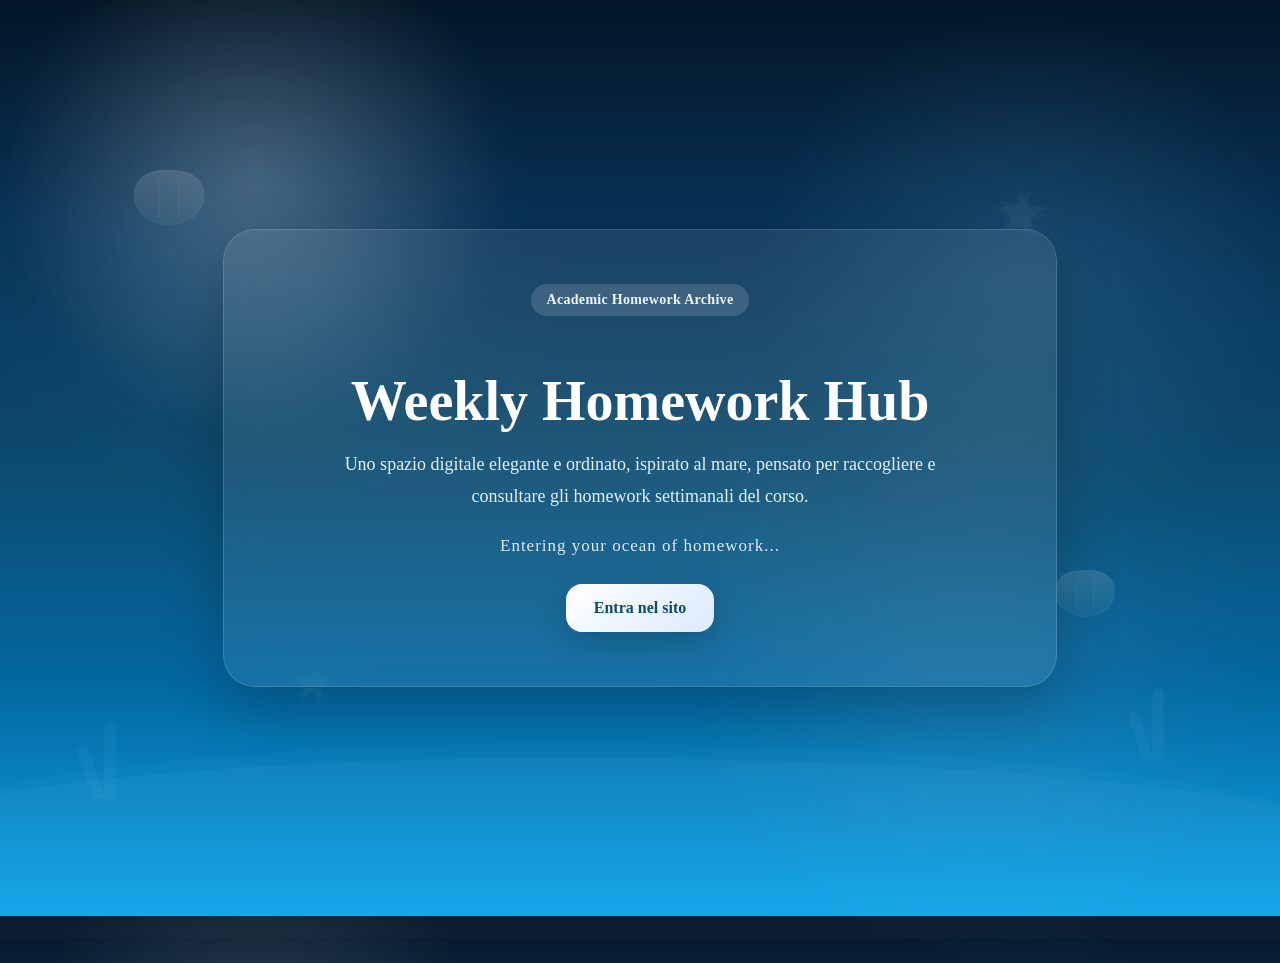
==== home.html @ bbe01722 "Add files via upload" ====
<!DOCTYPE html>
<html lang="it">
<head>
  <meta charset="UTF-8" />
  <meta name="viewport" content="width=device-width, initial-scale=1.0" />
  <title>Welcome | Weekly Homework Hub</title>
  <link rel="stylesheet" href="style.css" />
</head>
<body class="landing-page">

  <div class="ocean-elements">
    <div class="bubble bubble-1"></div>
    <div class="bubble bubble-2"></div>
    <div class="bubble bubble-3"></div>
    <div class="bubble bubble-4"></div>
    <div class="bubble bubble-5"></div>
    <div class="bubble bubble-6"></div>
    <div class="bubble bubble-7"></div>
    <div class="bubble bubble-8"></div>
    <div class="bubble bubble-9"></div>
    <div class="bubble bubble-10"></div>

    <div class="sea-shape shell shell-1"></div>
    <div class="sea-shape shell shell-2"></div>
    <div class="sea-shape starfish starfish-1"></div>
    <div class="sea-shape starfish starfish-2"></div>
    <div class="sea-shape coral coral-1"></div>
    <div class="sea-shape coral coral-2"></div>
  </div>

  <div class="wave wave-1"></div>
  <div class="wave wave-2"></div>

  <div class="landing-glow landing-glow-1"></div>
  <div class="landing-glow landing-glow-2"></div>

  <div class="landing-container">
    <div class="landing-badge">Academic Homework Archive</div>
    <h1>Weekly Homework Hub</h1>
    <p>
      Uno spazio digitale elegante e ordinato, ispirato al mare,
      pensato per raccogliere e consultare gli homework settimanali del corso.
    </p>

    <div class="loading-text">Entering your ocean of homework...</div>

    <a href="home.html" class="enter-btn">Entra nel sito</a>
  </div>

  <!--
  Se vuoi entrare automaticamente dopo 3 secondi, togli i commenti:

  <script>
    setTimeout(() => {
      window.location.href = "home.html";
    }, 3000);
  </script>
  -->

</body>
</html>
---- style.css ----
{
  margin: 0;
  padding: 0;
  box-sizing: border-box;
  font-family: Arial, sans-serif;
}

html {
  scroll-behavior: smooth;
}

body {
  min-height: 100vh;
  background:
    radial-gradient(circle at top left, rgba(191, 219, 254, 0.85), transparent 30%),
    radial-gradient(circle at bottom right, rgba(125, 211, 252, 0.5), transparent 25%),
    linear-gradient(135deg, #eff6ff, #dbeafe, #bfdbfe);
  color: #0f2942;
}

/* LANDING PAGE */
.landing-page {
  overflow: hidden;
  position: relative;
  display: flex;
  align-items: center;
  justify-content: center;
  background:
    radial-gradient(circle at 20% 20%, rgba(255,255,255,0.18), transparent 20%),
    radial-gradient(circle at 80% 30%, rgba(125,211,252,0.15), transparent 22%),
    linear-gradient(180deg, #031525, #083358, #0c4a6e, #0369a1, #0ea5e9);
}

/* Luci */
.landing-glow {
  position: absolute;
  border-radius: 999px;
  filter: blur(90px);
  z-index: 0;
  opacity: 0.45;
}

.landing-glow-1 {
  width: 280px;
  height: 280px;
  background: rgba(186, 230, 253, 0.35);
  top: 8%;
  left: 8%;
}

.landing-glow-2 {
  width: 340px;
  height: 340px;
  background: rgba(255, 255, 255, 0.14);
  bottom: 8%;
  right: 10%;
}

/* Onde */
.wave {
  position: absolute;
  left: -10%;
  width: 120%;
  border-radius: 45% 55% 0 0;
  opacity: 0.18;
  z-index: 0;
}

.wave-1 {
  bottom: -30px;
  height: 180px;
  background: linear-gradient(180deg, rgba(255,255,255,0.18), rgba(186,230,253,0.12));
  animation: waveMove 8s ease-in-out infinite;
}

.wave-2 {
  bottom: -55px;
  height: 220px;
  background: linear-gradient(180deg, rgba(125,211,252,0.14), rgba(255,255,255,0.08));
  animation: waveMove 11s ease-in-out infinite reverse;
}

/* Box centrale */
.landing-container {
  position: relative;
  z-index: 2;
  width: min(90%, 760px);
  text-align: center;
  padding: 54px 36px;
  border-radius: 32px;
  background: rgba(255, 255, 255, 0.08);
  backdrop-filter: blur(16px);
  border: 1px solid rgba(255, 255, 255, 0.14);
  box-shadow: 0 24px 60px rgba(0, 0, 0, 0.22);
  animation: fadeUp 1s ease;
}

.landing-badge {
  display: inline-block;
  padding: 8px 16px;
  border-radius: 999px;
  background: rgba(255,255,255,0.14);
  color: #eff6ff;
  font-size: 14px;
  font-weight: bold;
  margin-bottom: 18px;
  letter-spacing: 0.3px;
}

.landing-container h1 {
  font-size: 56px;
  color: white;
  margin-bottom: 18px;
  line-height: 1.08;
}

.landing-container p {
  font-size: 18px;
  line-height: 1.75;
  color: #e0f2fe;
  max-width: 620px;
  margin: 0 auto 24px auto;
}

.loading-text {
  font-size: 17px;
  color: #dbeafe;
  margin-bottom: 28px;
  letter-spacing: 1px;
  animation: pulseText 1.8s infinite;
}

.enter-btn {
  display: inline-block;
  text-decoration: none;
  background: linear-gradient(135deg, #ffffff, #dbeafe);
  color: #0c4a6e;
  padding: 15px 28px;
  border-radius: 16px;
  font-weight: bold;
  font-size: 16px;
  transition: 0.25s ease;
  box-shadow: 0 10px 30px rgba(0,0,0,0.18);
}

.enter-btn:hover {
  transform: translateY(-3px) scale(1.02);
  box-shadow: 0 16px 34px rgba(0,0,0,0.24);
}

/* Elementi marini */
.ocean-elements {
  position: absolute;
  inset: 0;
  overflow: hidden;
  z-index: 1;
  pointer-events: none;
}

/* Bolle */
.bubble {
  position: absolute;
  bottom: -80px;
  border-radius: 50%;
  background: radial-gradient(circle at 30% 30%, rgba(255,255,255,0.9), rgba(186,230,253,0.22));
  border: 1px solid rgba(255,255,255,0.28);
  opacity: 0.6;
  animation: bubbleRise linear infinite;
}

.bubble-1 { left: 8%; width: 18px; height: 18px; animation-duration: 7s; animation-delay: 0s; }
.bubble-2 { left: 16%; width: 26px; height: 26px; animation-duration: 10s; animation-delay: 2s; }
.bubble-3 { left: 27%; width: 14px; height: 14px; animation-duration: 8s; animation-delay: 1s; }
.bubble-4 { left: 39%; width: 22px; height: 22px; animation-duration: 11s; animation-delay: 3s; }
.bubble-5 { left: 52%; width: 16px; height: 16px; animation-duration: 9s; animation-delay: 1.5s; }
.bubble-6 { left: 64%; width: 28px; height: 28px; animation-duration: 12s; animation-delay: 4s; }
.bubble-7 { left: 73%; width: 15px; height: 15px; animation-duration: 8.5s; animation-delay: 2.2s; }
.bubble-8 { left: 84%; width: 24px; height: 24px; animation-duration: 10.5s; animation-delay: 5s; }
.bubble-9 { left: 91%; width: 13px; height: 13px; animation-duration: 7.5s; animation-delay: 2.8s; }
.bubble-10 { left: 96%; width: 20px; height: 20px; animation-duration: 9.5s; animation-delay: 4.5s; }

/* Forme marine */
.sea-shape {
  position: absolute;
  opacity: 0.24;
  animation: floatSoft 8s ease-in-out infinite;
}

/* Conchiglia */
.shell {
  width: 70px;
  height: 55px;
  background: linear-gradient(180deg, rgba(255,255,255,0.55), rgba(186,230,253,0.18));
  border-radius: 50% 50% 60% 60%;
  box-shadow: inset 0 0 0 2px rgba(255,255,255,0.12);
}

.shell::before,
.shell::after {
  content: "";
  position: absolute;
  top: 8px;
  bottom: 8px;
  width: 2px;
  background: rgba(255,255,255,0.18);
  border-radius: 2px;
}

.shell::before {
  left: 24px;
}

.shell::after {
  right: 24px;
}

.shell-1 {
  left: 10%;
  top: 18%;
}

.shell-2 {
  right: 12%;
  top: 62%;
  transform: scale(0.85);
}

/* Stella marina */
.starfish {
  width: 54px;
  height: 54px;
}

.starfish::before,
.starfish::after {
  content: "";
  position: absolute;
  inset: 0;
  background: rgba(255,255,255,0.16);
  clip-path: polygon(50% 0%, 61% 35%, 98% 35%, 68% 57%, 79% 92%, 50% 70%, 21% 92%, 32% 57%, 2% 35%, 39% 35%);
  border-radius: 12px;
}

.starfish::after {
  transform: rotate(18deg);
  opacity: 0.65;
}

.starfish-1 {
  left: 78%;
  top: 20%;
}

.starfish-2 {
  left: 22%;
  top: 72%;
  transform: scale(0.8);
}

/* Corallo */
.coral {
  width: 52px;
  height: 80px;
}

.coral::before,
.coral::after {
  content: "";
  position: absolute;
  bottom: 0;
  width: 12px;
  background: rgba(255,255,255,0.14);
  border-radius: 20px 20px 0 0;
}

.coral::before {
  height: 80px;
  left: 20px;
}

.coral::after {
  height: 55px;
  left: 0;
  transform: rotate(-18deg);
}

.coral span {
  display: none;
}

.coral-1 {
  left: 6%;
  bottom: 12%;
}

.coral-2 {
  right: 7%;
  bottom: 16%;
  transform: scale(0.9);
}

/* Overlay */
.overlay {
  position: fixed;
  inset: 0;
  background: rgba(0, 20, 40, 0.28);
  opacity: 0;
  visibility: hidden;
  transition: 0.3s ease;
  z-index: 998;
}

.overlay.active {
  opacity: 1;
  visibility: visible;
}

/* Sidebar */
.sidebar {
  position: fixed;
  top: 0;
  left: -290px;
  width: 290px;
  height: 100%;
  background: linear-gradient(180deg, #0f3b5f, #0c4a6e, #0369a1);
  color: white;
  padding: 24px 20px;
  z-index: 999;
  transition: left 0.35s ease;
  box-shadow: 8px 0 30px rgba(0, 0, 0, 0.18);
}

.sidebar.active {
  left: 0;
}

.sidebar-top {
  display: flex;
  align-items: center;
  justify-content: space-between;
  margin-bottom: 18px;
}

.sidebar-top h2 {
  font-size: 24px;
  font-weight: bold;
}

.close-btn {
  background: rgba(255, 255, 255, 0.15);
  border: none;
  color: white;
  font-size: 18px;
  width: 36px;
  height: 36px;
  border-radius: 10px;
  cursor: pointer;
  transition: 0.2s ease;
}

.close-btn:hover {
  background: rgba(255, 255, 255, 0.25);
}

.sidebar-text {
  font-size: 14px;
  opacity: 0.9;
  margin-bottom: 24px;
}

.sidebar-nav {
  display: flex;
  flex-direction: column;
  gap: 12px;
}

.sidebar-nav a {
  text-decoration: none;
  color: white;
  padding: 14px 16px;
  border-radius: 14px;
  background: rgba(255, 255, 255, 0.1);
  transition: 0.25s ease;
  font-size: 17px;
}

.sidebar-nav a:hover {
  transform: translateX(6px);
  background: rgba(255, 255, 255, 0.2);
}

/* Main */
.main-content {
  padding: 28px;
  max-width: 1200px;
  margin: 0 auto;
}

.topbar {
  display: flex;
  align-items: center;
  gap: 16px;
  margin-bottom: 28px;
}

.menu-btn {
  border: none;
  background: linear-gradient(135deg, #0c4a6e, #38bdf8);
  color: white;
  font-size: 22px;
  width: 54px;
  height: 54px;
  border-radius: 16px;
  cursor: pointer;
  box-shadow: 0 10px 25px rgba(12, 74, 110, 0.25);
  transition: transform 0.2s ease, box-shadow 0.2s ease;
}

.menu-btn:hover {
  transform: translateY(-2px);
  box-shadow: 0 14px 30px rgba(12, 74, 110, 0.35);
}

.brand {
  font-size: 20px;
  font-weight: 700;
  color: #0c4a6e;
}

/* Hero */
.hero {
  background: rgba(255, 255, 255, 0.68);
  backdrop-filter: blur(10px);
  border: 1px solid rgba(255, 255, 255, 0.48);
  border-radius: 28px;
  padding: 46px;
  box-shadow: 0 20px 50px rgba(12, 74, 110, 0.12);
  margin-bottom: 28px;
  animation: fadeUp 0.8s ease;
}

.hero-badge {
  display: inline-block;
  background: #dbeafe;
  color: #0c4a6e;
  padding: 8px 14px;
  border-radius: 999px;
  font-size: 14px;
  font-weight: bold;
  margin-bottom: 18px;
}

.hero h1 {
  font-size: 44px;
  line-height: 1.15;
  margin-bottom: 18px;
  color: #0f3b5f;
  max-width: 820px;
}

.hero p {
  font-size: 18px;
  line-height: 1.7;
  max-width: 800px;
  color: #284966;
  margin-bottom: 24px;
}

.hero-btn {
  display: inline-block;
  text-decoration: none;
  color: white;
  background: linear-gradient(135deg, #0369a1, #38bdf8);
  padding: 14px 22px;
  border-radius: 14px;
  font-weight: bold;
  transition: 0.25s ease;
}

.hero-btn:hover {
  transform: translateY(-2px);
  box-shadow: 0 10px 20px rgba(3, 105, 161, 0.25);
}

/* Intro */
.intro-section {
  display: grid;
  grid-template-columns: repeat(2, 1fr);
  gap: 22px;
  margin-bottom: 36px;
}

.intro-card {
  background: rgba(255, 255, 255, 0.74);
  backdrop-filter: blur(10px);
  padding: 28px;
  border-radius: 24px;
  box-shadow: 0 12px 30px rgba(12, 74, 110, 0.08);
  animation: fadeUp 1s ease;
}

.intro-card h2 {
  color: #0c4a6e;
  margin-bottom: 14px;
  font-size: 24px;
}

.intro-card p {
  line-height: 1.7;
  color: #35536e;
}

/* Weeks */
.weeks-section {
  margin-top: 10px;
}

.section-title {
  font-size: 30px;
  color: #0f3b5f;
  margin-bottom: 22px;
}

.weeks-grid {
  display: grid;
  grid-template-columns: repeat(3, 1fr);
  gap: 22px;
}

.week-card {
  text-decoration: none;
  color: inherit;
  background: rgba(255, 255, 255, 0.8);
  backdrop-filter: blur(8px);
  border-radius: 26px;
  padding: 28px;
  box-shadow: 0 16px 35px rgba(12, 74, 110, 0.1);
  transition: transform 0.25s ease, box-shadow 0.25s ease;
  animation: fadeUp 1.1s ease;
}

.week-card:hover {
  transform: translateY(-8px);
  box-shadow: 0 22px 45px rgba(12, 74, 110, 0.16);
}

.week-icon {
  font-size: 34px;
  margin-bottom: 16px;
}

.week-card h3 {
  font-size: 24px;
  color: #0c4a6e;
  margin-bottom: 10px;
}

.week-card p {
  line-height: 1.6;
  color: #3a5b76;
  margin-bottom: 18px;
}

.week-card span {
  color: #0369a1;
  font-weight: bold;
}

/* Pages weeks */
.week-page {
  min-height: 100vh;
  padding: 36px 20px;
}

.week-wrapper {
  max-width: 1000px;
  margin: 0 auto;
}

.back-link {
  display: inline-block;
  margin-bottom: 20px;
  text-decoration: none;
  color: #0c4a6e;
  font-weight: bold;
}

.content-card {
  background: rgba(255, 255, 255, 0.78);
  backdrop-filter: blur(10px);
  border-radius: 28px;
  padding: 34px;
  box-shadow: 0 18px 40px rgba(12, 74, 110, 0.1);
}

.content-card h1 {
  font-size: 38px;
  color: #0f3b5f;
  margin-bottom: 16px;
}

.content-card p {
  font-size: 17px;
  line-height: 1.75;
  color: #35536e;
  margin-bottom: 16px;
}

.homework-box {
  margin-top: 22px;
  padding: 22px;
  border-radius: 20px;
  background: linear-gradient(135deg, #eff6ff, #dbeafe);
  border: 1px solid #bfdbfe;
}

.homework-box h2 {
  color: #0c4a6e;
  margin-bottom: 12px;
}

.homework-box p {
  margin-bottom: 10px;
}

/* Animazioni */
@keyframes fadeUp {
  from {
    opacity: 0;
    transform: translateY(18px);
  }
  to {
    opacity: 1;
    transform: translateY(0);
  }
}

@keyframes pulseText {
  0% {
    opacity: 0.45;
  }
  50% {
    opacity: 1;
  }
  100% {
    opacity: 0.45;
  }
}

@keyframes bubbleRise {
  0% {
    transform: translateY(0) translateX(0) scale(0.9);
    opacity: 0;
  }
  10% {
    opacity: 0.6;
  }
  50% {
    transform: translateY(-45vh) translateX(18px) scale(1.02);
  }
  100% {
    transform: translateY(-115vh) translateX(-12px) scale(1.1);
    opacity: 0;
  }
}

@keyframes floatSoft {
  0% {
    transform: translateY(0px) rotate(0deg);
  }
  50% {
    transform: translateY(-10px) rotate(3deg);
  }
  100% {
    transform: translateY(0px) rotate(0deg);
  }
}

@keyframes waveMove {
  0% {
    transform: translateX(0) translateY(0);
  }
  50% {
    transform: translateX(2%) translateY(-8px);
  }
  100% {
    transform: translateX(0) translateY(0);
  }
}

/* Responsive */
@media (max-width: 900px) {
  .landing-container h1 {
    font-size: 40px;
  }

  .landing-container p {
    font-size: 16px;
  }

  .hero h1 {
    font-size: 34px;
  }

  .intro-section {
    grid-template-columns: 1fr;
  }

  .weeks-grid {
    grid-template-columns: 1fr;
  }

  .landing-container {
    padding: 42px 24px;
  }

  .shell,
  .starfish,
  .coral {
    transform: scale(0.75);
  }
}
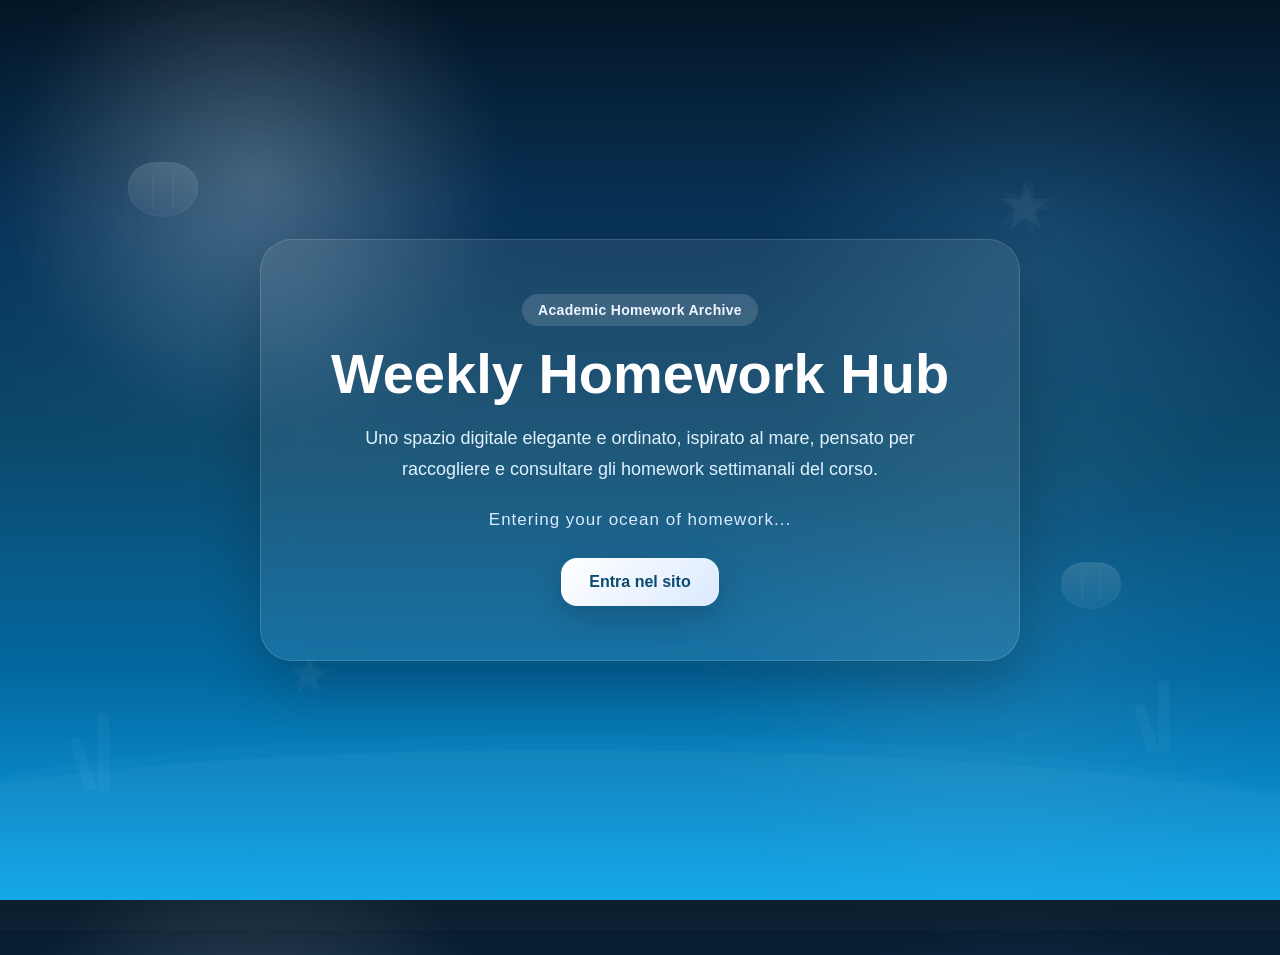
==== commit 52fea5d4: "Update home.html" ====
--- a/home.html
+++ b/home.html
@@ -44,7 +44,7 @@
 
     <div class="loading-text">Entering your ocean of homework...</div>
 
-    <a href="home.html" class="enter-btn">Entra nel sito</a>
+    <a href="index.html" class="enter-btn">Entra nel sito</a>
   </div>
 
   <!--
@@ -58,4 +58,4 @@
   -->
 
 </body>
-</html>+</html>
--- a/style.css
+++ b/style.css
@@ -1,4 +1,4 @@
-{
+*{
   margin: 0;
   padding: 0;
   box-sizing: border-box;
@@ -719,4 +719,4 @@
   .coral {
     transform: scale(0.75);
   }
-}+}
